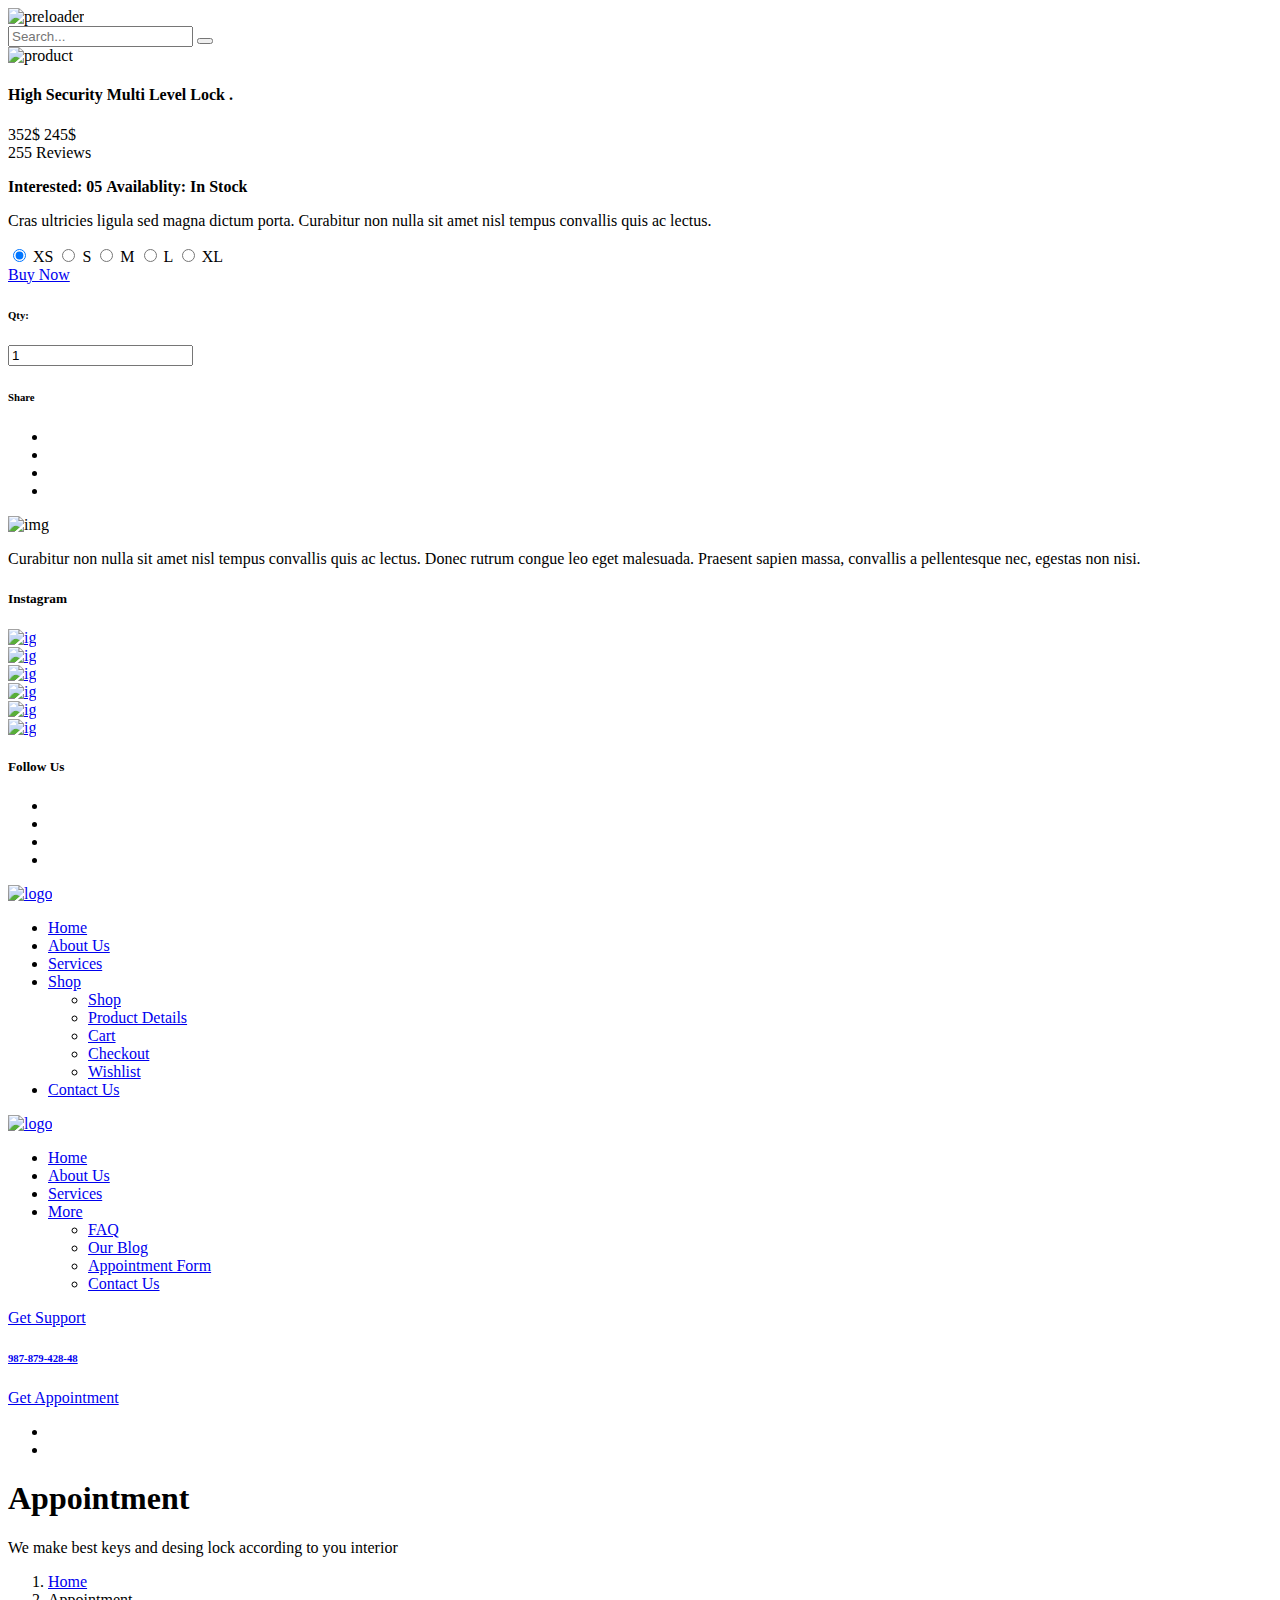
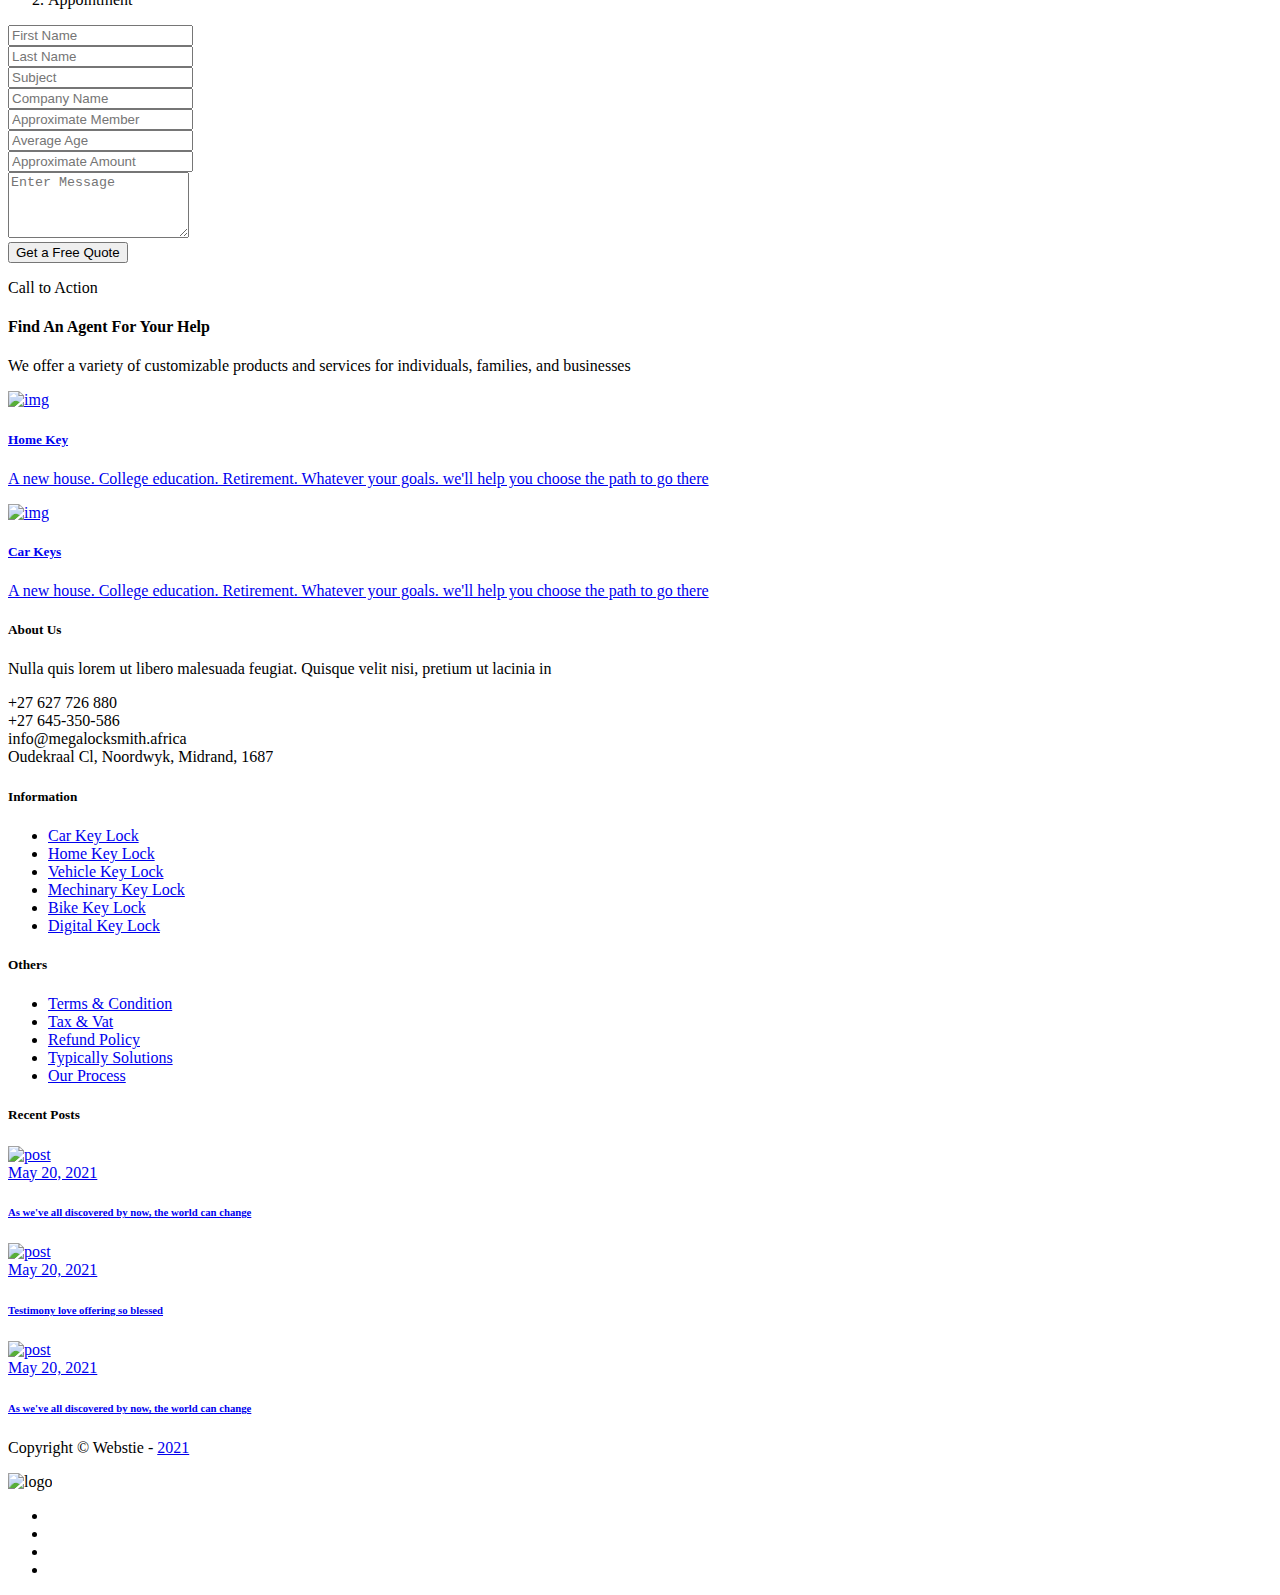
==== appointment-form.html @ fa0a160f "Add files via upload" ====
<!DOCTYPE html>
<html lang="en" dir="ltr">


<!-- Mirrored from primehostingindia.com/templatemonster/html/keywalla/appointment-form.html by HTTrack Website Copier/3.x [XR&CO'2014], Wed, 16 Jun 2021 17:47:38 GMT -->
<head>

  <meta charset="utf-8">
  <meta name="viewport" content="width=device-width, initial-scale=1.0">
  <title>MEGAS -LOCKSMITH AND CAR KEY CODING</title>

  <!-- Favicon -->
  <link rel="icon" type="image/png" sizes="32x32" href="favicon.ico">

  <!-- partial:partial/__stylesheets.html -->
  <link rel="stylesheet" href="assets/css/plugins/bootstrap.min.css">
  <link rel="stylesheet" href="assets/css/plugins/animate.min.css">
  <link rel="stylesheet" href="assets/css/plugins/magnific-popup.css">
  <link rel="stylesheet" href="assets/css/plugins/slick.css">
  <link rel="stylesheet" href="assets/css/plugins/slick-theme.css">
  <link rel="stylesheet" href="assets/css/plugins/ion.rangeSlider.min.css">

  <!-- Icon Fonts -->
  <link rel="stylesheet" href="assets/fonts/flaticon/flaticon.css">
  <link rel="stylesheet" href="assets/css/plugins/font-awesome.min.css">
  <!-- Template Style sheet -->
  <link rel="stylesheet" href="assets/css/style.css">
  <link rel="stylesheet" href="assets/css/responsive.css">
  <!-- partial -->

</head>

<body>

  <!-- Preloader Start -->
 <div class="sigma_preloader">
   <img src="assets/img/preloader.svg" alt="preloader">
  </div>
  <!-- Preloader End -->

  <!-- Search Start -->
  <div class="sigma_search-form-wrapper">
    <div class="sigma_search-trigger close-btn">
      <span></span>
      <span></span>
    </div>
    <form class="sigma_search-form" method="post">
      <input type="text" placeholder="Search..." value="">
      <button type="submit" class="sigma_search-btn">
        <i class="fal fa-search"></i>
      </button>
    </form>
  </div>
  <!-- Search End -->

  <!-- partial:partial/__quickview.html -->
  <div class="modal fade sigma_quick-view-modal" id="quickViewModal" role="dialog" aria-hidden="true">
    <div class="modal-dialog modal-lg modal-dialog-centered" role="document">
      <div class="modal-content">
        <div class="modal-body">

          <div class="close-btn close-dark close" data-dismiss="modal">
            <span></span>
            <span></span>
          </div>

          <div class="row">
            <div class="col-md-6">
              <div class="sigma_product-single-thumb">
                <img src="assets/img/products/new/1.jpg" alt="product">
              </div>
            </div>
            <div class="col-md-6">

              <div class="sigma_product-single-content">

                <h4 class="entry-title"> High Security Multi Level Lock . </h4>

                <div class="sigma_product-price">
                  <span>352$</span>
                  <span>245$</span>
                </div>

                <div class="sigma_rating-wrapper">
                  <div class="sigma_rating">
                    <i class="far fa-star active"></i>
                    <i class="far fa-star active"></i>
                    <i class="far fa-star active"></i>
                    <i class="far fa-star active"></i>
                    <i class="far fa-star"></i>
                  </div>
                  <span>255 Reviews</span>
                </div>

                <p> <strong class="mr-2">Interested: <span>05</span></strong> <strong>Availablity: <span>In Stock</span></strong> </p>

                <p class="sigma_product-excerpt">Cras ultricies ligula sed magna dictum porta. Curabitur non nulla sit amet nisl tempus convallis quis ac lectus.</p>

                <form class="sigma_product-atc-form">

                  <div class="sigma_product-variation-wrapper">
                    <div class="sigma_product-radio form-group">
                      <label>
                        <input type="radio" name="size" value="" checked>
                        <span>XS</span>
                      </label>
                      <label>
                        <input type="radio" name="size" value="">
                        <span>S</span>
                      </label>
                      <label>
                        <input type="radio" name="size" value="">
                        <span>M</span>
                      </label>
                      <label>
                        <input type="radio" name="size" value="">
                        <span>L</span>
                      </label>
                      <label>
                        <input type="radio" name="size" value="">
                        <span>XL</span>
                      </label>
                    </div>
                  </div>

                  <div class="qty-outter">
                    <a href="product-single.html" class="sigma_btn-custom secondary">Buy Now</a>
                    <div class="qty-inner">
                      <h6>Qty:</h6>
                      <div class="qty">
                        <span class="qty-subtract"><i class="fa fa-minus"></i></span>
                        <input type="text" name="qty" value="1">
                        <span class="qty-add"><i class="fa fa-plus"></i></span>
                      </div>
                    </div>
                  </div>

                </form>

                <!-- Post Meta Start -->
                <div class="sigma_post-single-meta">
                  <div class="sigma_post-single-meta-item sigma_post-share">
                    <h6>Share</h6>
                    <ul class="sigma_sm">
                      <li>
                        <a href="#">
                          <i class="fab fa-facebook-f"></i>
                        </a>
                      </li>
                      <li>
                        <a href="#">
                          <i class="fab fa-linkedin-in"></i>
                        </a>
                      </li>
                      <li>
                        <a href="#">
                          <i class="fab fa-twitter"></i>
                        </a>
                      </li>
                      <li>
                        <a href="#">
                          <i class="fab fa-youtube"></i>
                        </a>
                      </li>
                    </ul>
                  </div>
                  <div class="sigma_post-single-meta-item">
                    <div class="sigma_product-controls">
                      <a href="#" data-toggle="tooltip" title="Compare"> <i class="far fa-signal-4"></i> </a>
                      <a href="#" data-toggle="tooltip" title="Wishlist"> <i class="far fa-heart"></i> </a>
                    </div>
                  </div>
                </div>
                <!-- Post Meta End -->

              </div>

            </div>
          </div>

        </div>
      </div>
    </div>
  </div>
  <!-- partial -->

  <!-- partial:partia/__sidenav.html -->
  <aside class="sigma_aside sigma_aside-right sigma_aside-right-panel sigma_aside-bg">
    <div class="sidebar">

      <div class="sidebar-widget widget-logo">
        <img src="assets/img/logo.png" class="mb-30" alt="img">
        <p>Curabitur non nulla sit amet nisl tempus convallis quis ac lectus. Donec rutrum congue leo eget malesuada. Praesent sapien massa, convallis a pellentesque nec, egestas non nisi.</p>
      </div>

      <!-- Instagram Start -->
      <div class="sidebar-widget widget-ig">
        <h5 class="widget-title">Instagram</h5>
        <div class="row">
          <div class="col-lg-4 col-md-4 col-sm-4 col-6">
            <a href="#" class="sigma_ig-item">
              <img src="assets/img/ig/1.jpg" alt="ig">
            </a>
          </div>
          <div class="col-lg-4 col-md-4 col-sm-4 col-6">
            <a href="#" class="sigma_ig-item">
              <img src="assets/img/ig/2.jpg" alt="ig">
            </a>
          </div>
          <div class="col-lg-4 col-md-4 col-sm-4 col-6">
            <a href="#" class="sigma_ig-item">
              <img src="assets/img/ig/3.jpg" alt="ig">
            </a>
          </div>
          <div class="col-lg-4 col-md-4 col-sm-4 col-6">
            <a href="#" class="sigma_ig-item">
              <img src="assets/img/ig/4.jpg" alt="ig">
            </a>
          </div>
          <div class="col-lg-4 col-md-4 col-sm-4 col-6">
            <a href="#" class="sigma_ig-item">
              <img src="assets/img/ig/5.jpg" alt="ig">
            </a>
          </div>
          <div class="col-lg-4 col-md-4 col-sm-4 col-6">
            <a href="#" class="sigma_ig-item">
              <img src="assets/img/ig/6.jpg" alt="ig">
            </a>
          </div>
        </div>
      </div>
      <!-- Instagram End -->

      <!-- Social Media Start -->
      <div class="sidebar-widget">
        <h5 class="widget-title">Follow Us</h5>
        <div class="sigma_post-share">
          <ul class="sigma_sm square light">
            <li>
              <a href="#">
                <i class="fab fa-facebook-f"></i>
              </a>
            </li>
            <li>
              <a href="#">
                <i class="fab fa-linkedin-in"></i>
              </a>
            </li>
            <li>
              <a href="#">
                <i class="fab fa-twitter"></i>
              </a>
            </li>
            <li>
              <a href="#">
                <i class="fab fa-youtube"></i>
              </a>
            </li>
          </ul>
        </div>
      </div>
      <!-- Social Media End -->

    </div>
  </aside>
  <div class="sigma_aside-overlay aside-trigger-right"></div>
  <!-- partial -->

  <!-- partial:partia/__mobile-nav.html -->
  <aside class="sigma_aside sigma_aside-left">

    <a class="navbar-brand" href="index-2.html"> <img src="assets/img/logo.png" alt="logo"> </a>

    <!-- Menu -->
    <ul>
<li class="menu-item menu-item-has-children">
        <a href="#">Home</a>
      </li>

<li class="menu-item"> <a href="about-us.html">About Us</a> </li>
<li class="menu-item"> <a href="services.html">Services</a> </li>
      <li class="menu-item menu-item-has-children">
        <a href="#">Shop</a>
        <ul class="sub-menu">
          <li class="menu-item"> <a href="shop.html">Shop</a> </li>
          <li class="menu-item"> <a href="product-single.html">Product Details</a> </li>
          <li class="menu-item"> <a href="cart.html">Cart</a> </li>
          <li class="menu-item"> <a href="checkout.html">Checkout</a> </li>
          <li class="menu-item"> <a href="wishlist.html">Wishlist</a> </li>
        </ul>
      </li>
      <li class="menu-item">
        <a href="contact-us.html">Contact Us</a>
      </li>
    </ul>

  </aside>
  <div class="sigma_aside-overlay aside-trigger-left"></div>
  <!-- partial -->

  <!-- partial:partia/__header.html -->
  <header class="sigma_header header-2 can-sticky">

    <!-- Middle Header Start -->
    <div class="sigma_header-middle">
      <nav class="navbar">

        <!-- Logo Start -->
        <div class="sigma_logo-wrapper">
          <a class="navbar-brand" href="index-2.html">
            <img src="assets/img/logo.png" alt="logo">
          </a>
        </div>
        <!-- Logo End -->

        <!-- Menu -->
                <ul class="navbar-nav">
          <li class="menu-item"> <a href="index.html">Home</a> </li>
          <li class="menu-item"> <a href="about-us.html">About Us</a> </li>
          <li class="menu-item"> <a href="services.html">Services</a> </li>
          <li class="menu-item menu-item-has-children">
            <a href="#">More</a>
            <ul class="sub-menu">            
              
              <li class="menu-item"> <a href="faq.html">FAQ</a> </li>
              <li class="menu-item"> <a href="blog-list.html">Our Blog</a> </li>
              <li class="menu-item"> <a href="appointment-form.html">Appointment Form</a> </li>
              <li class="menu-item"> <a href="contact-us.html">Contact Us</a> </li>
            </ul>
          </li>
        </ul>


        <!-- Button & Phone -->
        <div class="sigma_header-controls sigma_header-button">
          <a href="tel:+123456789" class="sigma_header-contact">
            <i class="flaticon-telephone"></i>
            <div class="sigma_header-contact-inner">
              <span>Get Support</span>
              <h6>987-879-428-48</h6>
            </div>
          </a>
          <a class="sigma_btn-custom" href="appointment-form.html"> Get Appointment </a>
        </div>

        <!-- Controls -->
        <div class="sigma_header-controls style-1">

          <a href="#" class="sigma_search-trigger"> <i class="flaticon-magnifying-glass"></i> </a>

        </div>

         <!-- Controls -->
        <div class="sigma_header-controls style-2">

          <ul class="sigma_header-controls-inner">
            <!-- Desktop Toggler -->
            <li class="aside-toggler style-2 aside-trigger-right desktop-toggler">
              <span></span>
              <span></span>
              <span></span>
              <span></span>
              <span></span>
              <span></span>
              <span></span>
              <span></span>
              <span></span>
            </li>

            <!-- Mobile Toggler -->
            <li class="aside-toggler style-2 aside-trigger-left">
              <span></span>
              <span></span>
              <span></span>
              <span></span>
              <span></span>
              <span></span>
              <span></span>
              <span></span>
              <span></span>
            </li>
          </ul>

        </div>

      </nav>
    </div>
    <!-- Middle Header End -->

  </header>
  <!-- partial -->


  <!-- partial:partia/__subheader.html -->
  <div class="sigma_subheader dark-overlay dark-overlay-2" style="background-image: url(assets/img/subheader.jpg)">

    <div class="container">
      <div class="sigma_subheader-inner">
        <div class="sigma_subheader-text">
          <h1>Appointment</h1>
          <p class="blockquote light"> We make best keys and desing lock according to you interior    </p>
        </div>
        <nav aria-label="breadcrumb">
          <ol class="breadcrumb">
            <li class="breadcrumb-item"><a class="btn-link" href="#">Home</a></li>
            <li class="breadcrumb-item active" aria-current="page">Appointment</li>
          </ol>
        </nav>
      </div>
    </div>

  </div>
  <!-- partial -->

  <!-- Form Start -->
  <div class="section">
    <div class="container">
      <form method="post">
        <div class="form-row">
          <div class="col-lg-4">
            <div class="form-group">
              <i class="far fa-user"></i>
              <input type="text" class="form-control dark" placeholder="First Name" name="fname" value="">
            </div>
          </div>
          <div class="col-lg-4">
            <div class="form-group">
              <i class="far fa-user"></i>
              <input type="text" class="form-control dark" placeholder="Last Name" name="lname" value="">
            </div>
          </div>
          <div class="col-lg-4">
            <div class="form-group">
              <i class="far fa-pencil"></i>
              <input type="text" class="form-control dark" placeholder="Subject" name="subject" value="">
            </div>
          </div>
          <div class="col-lg-3">
            <div class="form-group">
              <i class="far fa-home"></i>
              <input type="text" class="form-control dark" placeholder="Company Name" name="compnany" value="">
            </div>
          </div>
          <div class="col-lg-3">
            <div class="form-group">
              <i class="far fa-users"></i>
              <input type="text" class="form-control dark" placeholder="Approximate Member" name="member" value="">
            </div>
          </div>
          <div class="col-lg-3">
            <div class="form-group">
              <i class="far fa-heart"></i>
              <input type="text" class="form-control dark" placeholder="Average Age" name="age" value="">
            </div>
          </div>
          <div class="col-lg-3">
            <div class="form-group">
              <i class="far fa-dollar-sign"></i>
              <input type="text" class="form-control dark" placeholder="Approximate Amount" name="amount" value="">
            </div>
          </div>
          <div class="col-lg-12">
            <div class="form-group">
              <textarea name="message" class="form-control dark" placeholder="Enter Message" rows="4"></textarea>
            </div>
          </div>
          <div class="col-lg-12 text-center">
            <button type="submit" class="sigma_btn-custom" name="button"> Get a Free Quote </button>
          </div>
        </div>
      </form>
    </div>
  </div>
  <!-- Form End -->

  <!-- Services Start -->
  <div class="section section-padding light-bg">
    <div class="container">

      <div class="row align-items-center">
        <div class="col-md-5">
          <div class="section-title text-right">
            <p class="subtitle">Call to Action</p>
            <h4 class="title">Find An Agent For Your Help</h4>
          </div>
        </div>
        <div class="col-md-2 d-none d-md-block"> <span class="vertical-seperator"></span> </div>
        <div class="col-md-5 d-none d-md-block">
          <p class="fw-600 mb-0 custom-secondary">We offer a variety of customizable products and services for individuals, families, and businesses</p>
        </div>
      </div>

      <div class="row">

        <div class="col-lg-6 col-md-6">
          <a href="service-details.html" class="sigma_service style-3">
            <div class="sigma_service-thumb">
              <img src="assets/img/service/1.jpg" alt="img">
              <i class="flaticon-key"></i>
            </div>
            <div class="sigma_service-body">
              <h5>Home Key</h5>
              <p>A new house. College education. Retirement. Whatever your goals. we'll help you choose the path to go there </p>
            </div>
          </a>
        </div>

        <div class="col-lg-6 col-md-6">
          <a href="service-details.html" class="sigma_service style-3">
            <div class="sigma_service-thumb">
              <img src="assets/img/service/2.jpg" alt="img">
              <i class="flaticon-technical-support-1"></i>
            </div>
            <div class="sigma_service-body">
              <h5>Car Keys </h5>
              <p>A new house. College education. Retirement. Whatever your goals. we'll help you choose the path to go there </p>
            </div>
          </a>
        </div>

      </div>
    </div>
  </div>
  <!-- Services End -->

  <!-- partial:partia/__footer.html -->
  <footer class="sigma_footer footer-2 sigma_footer-dark">

    <!-- Middle Footer -->
    <div class="sigma_footer-middle">
      <div class="container">
        <div class="row">
          <div class="col-xl-4 col-lg-4 col-md-4 col-sm-12 footer-widget">
            <h5 class="widget-title">About Us</h5>
            <p class="mb-4">Nulla quis lorem ut libero malesuada feugiat. Quisque velit nisi, pretium ut lacinia in</p>
            <div class="d-flex align-items-center justify-content-md-start justify-content-center">
              <i class="far fa-phone custom-primary mr-3"></i>
              <span>+27 627 726 880<br> +27 645-350-586</span>
            </div>
            <div class="d-flex align-items-center justify-content-md-start justify-content-center mt-2">
              <i class="far fa-envelope custom-primary mr-3"></i>
              <span>info@megalocksmith.africa</span>
            </div>
            <div class="d-flex align-items-center justify-content-md-start justify-content-center mt-2">
              <i class="far fa-map-marker custom-primary mr-3"></i>
              <span> Oudekraal Cl, Noordwyk, Midrand, 1687</span>
            </div>
          </div>
          <div class="col-xl-2 col-lg-2 col-md-4 col-sm-12 footer-widget">
            <h5 class="widget-title">Information</h5>
            <ul>
              <li> <a href="#">Car Key Lock</a> </li>
              <li> <a href="#">Home Key Lock</a> </li>
              <li> <a href="#">Vehicle Key Lock</a> </li>
              <li> <a href="#">Mechinary  Key Lock</a> </li>
              <li> <a href="#">Bike Key Lock</a> </li>
              <li> <a href="#">Digital Key Lock</a> </li>
            </ul>
          </div>
          <div class="col-xl-2 col-lg-2 col-md-4 col-sm-12 footer-widget">
            <h5 class="widget-title">Others</h5>
            <ul>
              <li> <a href="#">Terms & Condition</a> </li>
              <li> <a href="#">Tax & Vat</a> </li>
              <li> <a href="#">Refund Policy</a> </li>
              <li> <a href="#">Typically Solutions</a> </li>
              <li> <a href="#">Our Process</a> </li>
            </ul>
          </div>
          <div class="col-xl-4 col-lg-4 col-md-3 col-sm-12 d-none d-lg-block footer-widget widget-recent-posts">
            <h5 class="widget-title">Recent Posts</h5>
            <article class="sigma_recent-post">
              <a href="blog-details.html"><img src="assets/img/blog/sm/1.jpg" alt="post"></a>
              <div class="sigma_recent-post-body">
                <a href="blog-details.html"> <i class="far fa-calendar"></i> May 20, 2021</a>
                <h6> <a href="blog-details.html">As we've all discovered by now, the world can change</a> </h6>
              </div>
            </article>
            <article class="sigma_recent-post">
              <a href="blog-details.html"><img src="assets/img/blog/sm/2.jpg" alt="post"></a>
              <div class="sigma_recent-post-body">
                <a href="blog-details.html"> <i class="far fa-calendar"></i> May 20, 2021</a>
                <h6> <a href="blog-details.html">Testimony love offering so blessed</a> </h6>
              </div>
            </article>
            <article class="sigma_recent-post">
              <a href="blog-details.html"><img src="assets/img/blog/sm/3.jpg" alt="post"></a>
              <div class="sigma_recent-post-body">
                <a href="blog-details.html"> <i class="far fa-calendar"></i> May 20, 2021</a>
                <h6> <a href="blog-details.html">As we've all discovered by now, the world can change</a> </h6>
              </div>
            </article>
          </div>
        </div>
      </div>
    </div>

    <!-- Footer Bottom -->
    <div class="sigma_footer-bottom">
      <div class="container-fluid">
        <div class="sigma_footer-copyright">
          <p> Copyright © Webstie - <a href="#" class="text-white">2021</a> </p>
        </div>
        <div class="sigma_footer-logo">
          <img src="assets/img/logo.png" alt="logo">
        </div>
        <ul class="sigma_sm square">
          <li>
            <a href="#">
              <i class="fab fa-facebook-f"></i>
            </a>
          </li>
          <li>
            <a href="#">
              <i class="fab fa-linkedin-in"></i>
            </a>
          </li>
          <li>
            <a href="#">
              <i class="fab fa-twitter"></i>
            </a>
          </li>
          <li>
            <a href="#">
              <i class="fab fa-youtube"></i>
            </a>
          </li>
        </ul>
      </div>
    </div>

  </footer>
  <!-- partial -->

  <!-- partial:partia/__scripts.html -->
  <script src="assets/js/plugins/jquery-3.5.1.min.js"></script>
  <script src="assets/js/plugins/popper.min.js"></script>
  <script src="assets/js/plugins/bootstrap.min.js"></script>
  <script src="assets/js/plugins/imagesloaded.min.js"></script>
  <script src="assets/js/plugins/jquery.magnific-popup.min.js"></script>
  <script src="assets/js/plugins/jquery.countdown.min.js"></script>
  <script src="assets/js/plugins/jquery.waypoints.min.js"></script>
  <script src="assets/js/plugins/jquery.counterup.min.js"></script>
  <script src="assets/js/plugins/jquery.zoom.min.js"></script>
  <script src="assets/js/plugins/jquery.inview.min.js"></script>
  <script src="assets/js/plugins/jquery.event.move.js"></script>
  <script src="assets/js/plugins/wow.min.js"></script>
  <script src="assets/js/plugins/isotope.pkgd.min.js"></script>
  <script src="assets/js/plugins/slick.min.js"></script>
  <script src="assets/js/plugins/ion.rangeSlider.min.js"></script>

  <script src="assets/js/main.js"></script>
  <!-- partial -->

</body>


<!-- Mirrored from primehostingindia.com/templatemonster/html/keywalla/appointment-form.html by HTTrack Website Copier/3.x [XR&CO'2014], Wed, 16 Jun 2021 17:47:40 GMT -->
</html>
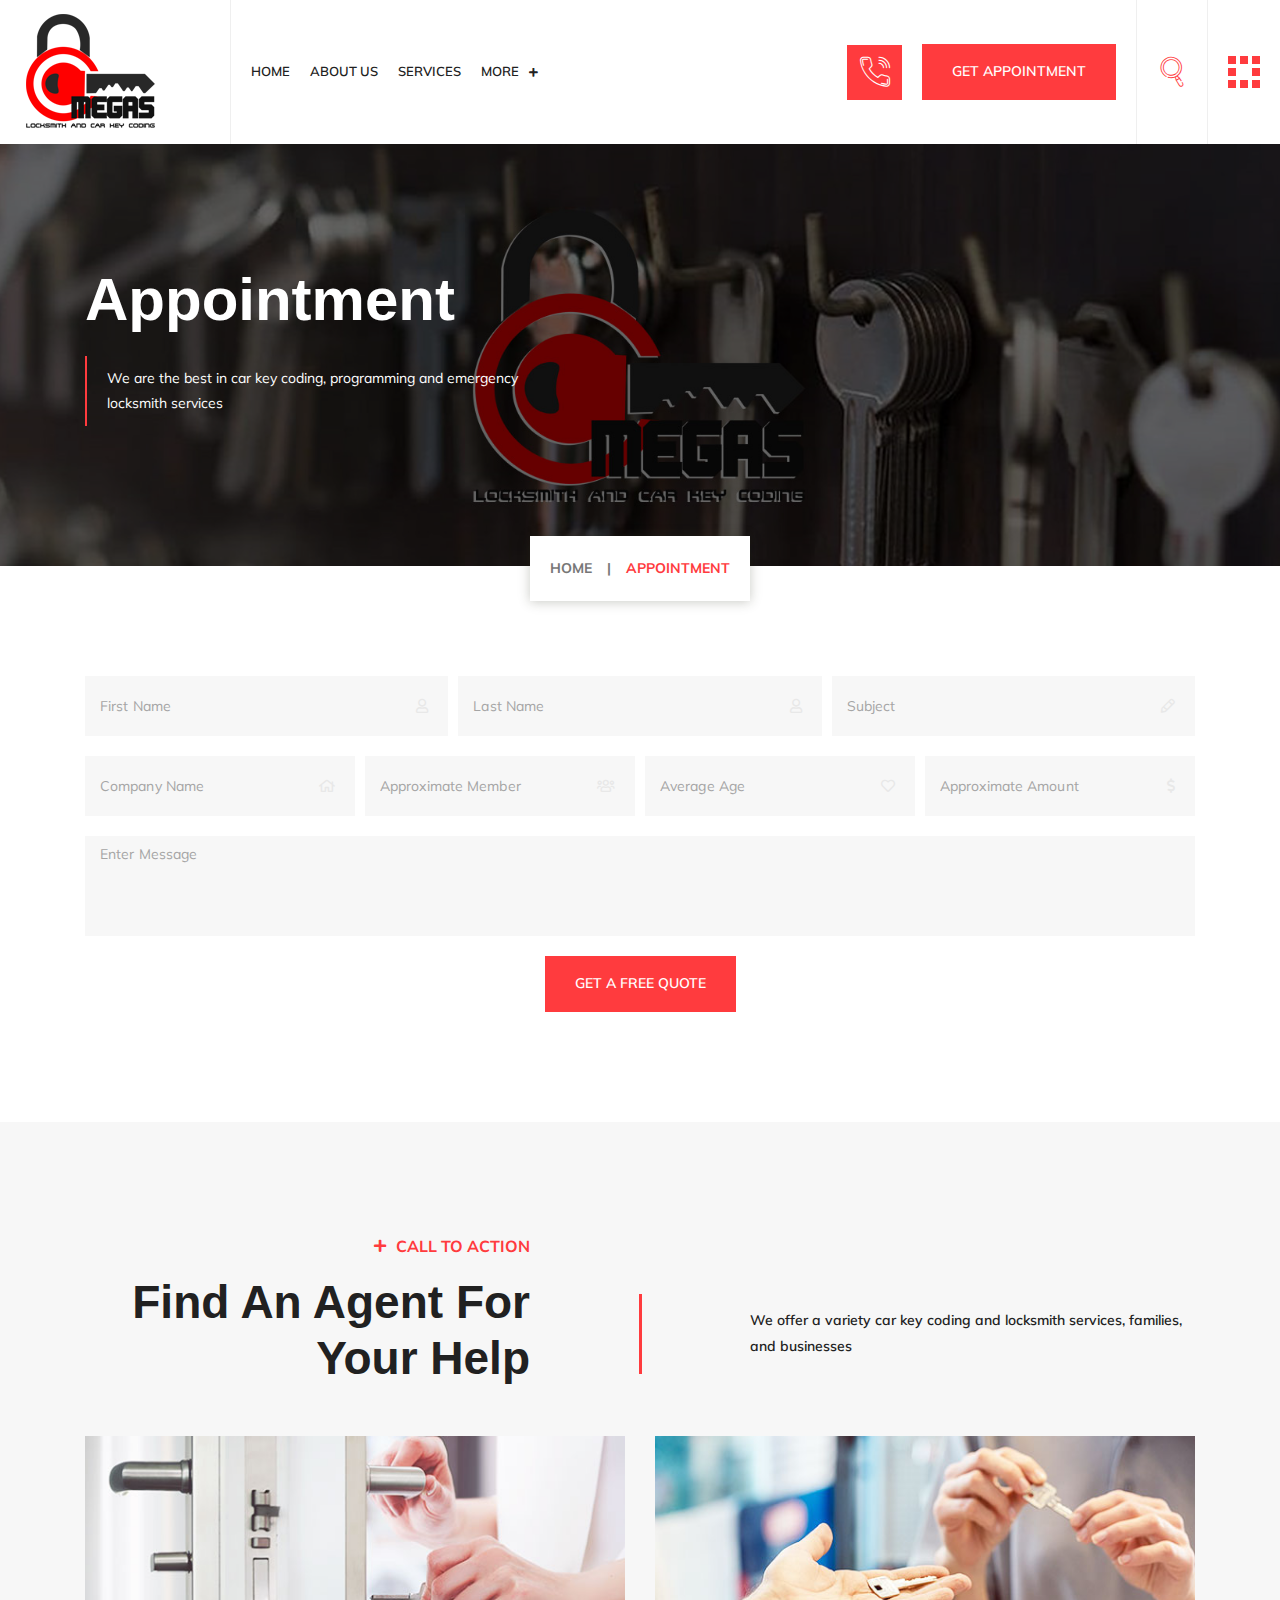
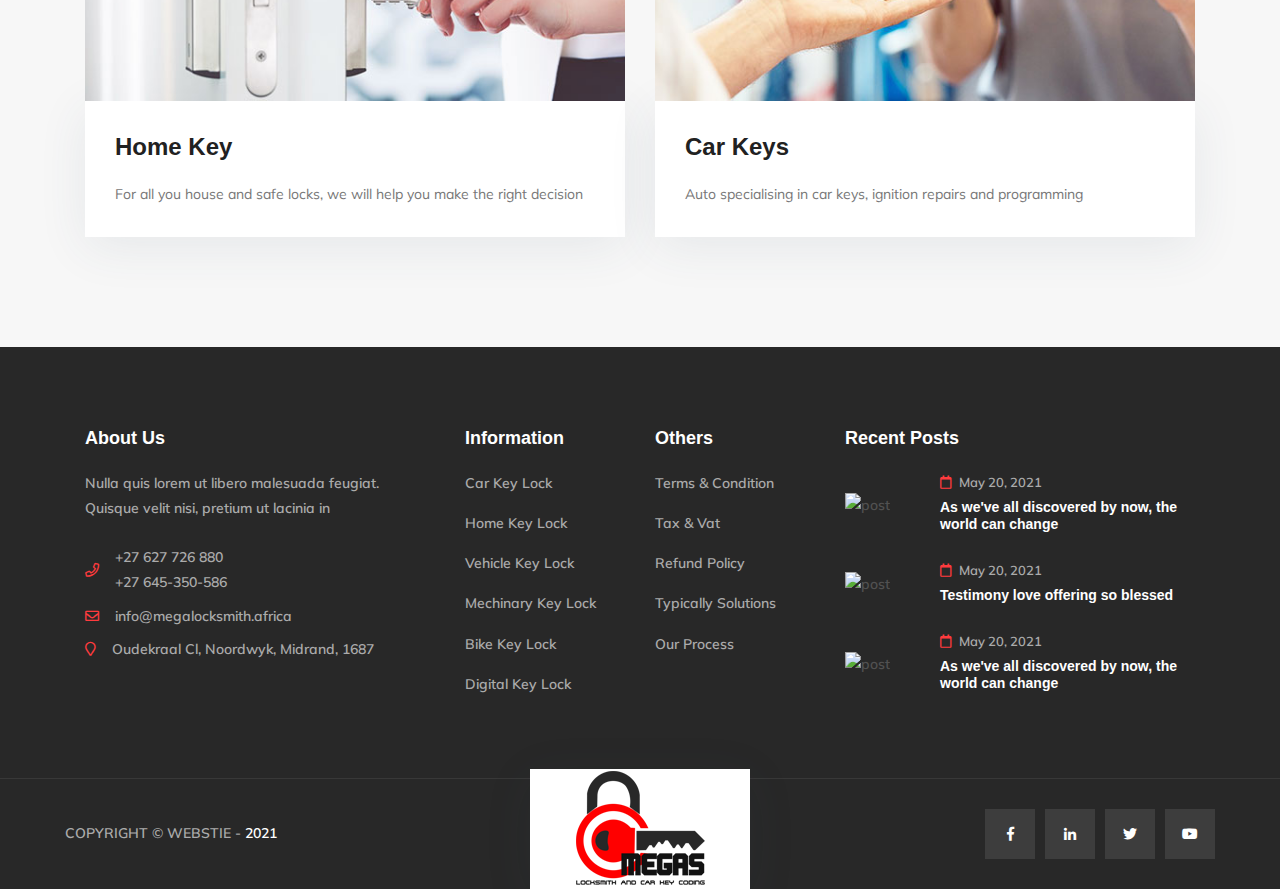
==== commit f40f079f: "Update appointment-form.html" ====
--- a/appointment-form.html
+++ b/appointment-form.html
@@ -74,7 +74,7 @@
 
               <div class="sigma_product-single-content">
 
-                <h4 class="entry-title"> High Security Multi Level Lock . </h4>
+                <h4 class="entry-title"> Security Locks . </h4>
 
                 <div class="sigma_product-price">
                   <span>352$</span>
@@ -398,7 +398,7 @@
       <div class="sigma_subheader-inner">
         <div class="sigma_subheader-text">
           <h1>Appointment</h1>
-          <p class="blockquote light"> We make best keys and desing lock according to you interior    </p>
+          <p class="blockquote light"> We are the best in car key coding,  programming and emergency locksmith services   </p>
         </div>
         <nav aria-label="breadcrumb">
           <ol class="breadcrumb">
@@ -486,7 +486,7 @@
         </div>
         <div class="col-md-2 d-none d-md-block"> <span class="vertical-seperator"></span> </div>
         <div class="col-md-5 d-none d-md-block">
-          <p class="fw-600 mb-0 custom-secondary">We offer a variety of customizable products and services for individuals, families, and businesses</p>
+          <p class="fw-600 mb-0 custom-secondary">We offer a variety car key coding and locksmith services, families, and businesses</p>
         </div>
       </div>
 
@@ -500,7 +500,7 @@
             </div>
             <div class="sigma_service-body">
               <h5>Home Key</h5>
-              <p>A new house. College education. Retirement. Whatever your goals. we'll help you choose the path to go there </p>
+              <p>For all you house and safe locks, we will help you make the right decision </p>
             </div>
           </a>
         </div>
@@ -513,7 +513,7 @@
             </div>
             <div class="sigma_service-body">
               <h5>Car Keys </h5>
-              <p>A new house. College education. Retirement. Whatever your goals. we'll help you choose the path to go there </p>
+              <p>Auto specialising in car keys, ignition repairs and programming </p>
             </div>
           </a>
         </div>
--- a/assets/css/plugins/ion.rangeSlider.min.css
+++ b/assets/css/plugins/ion.rangeSlider.min.css
@@ -0,0 +1 @@
+/*!Ion.RangeSlider, 2.3.1, © Denis Ineshin, 2010 - 2019, IonDen.com, Build date: 2019-12-19 16:51:02*/.irs{position:relative;display:block;-webkit-touch-callout:none;-webkit-user-select:none;-khtml-user-select:none;-moz-user-select:none;-ms-user-select:none;user-select:none;font-size:12px;font-family:Arial,sans-serif}.irs-line{position:relative;display:block;overflow:hidden;outline:none !important}.irs-bar{position:absolute;display:block;left:0;width:0}.irs-shadow{position:absolute;display:none;left:0;width:0}.irs-handle{position:absolute;display:block;box-sizing:border-box;cursor:default;z-index:1}.irs-handle.type_last{z-index:2}.irs-min,.irs-max{position:absolute;display:block;cursor:default}.irs-min{left:0}.irs-max{right:0}.irs-from,.irs-to,.irs-single{position:absolute;display:block;top:0;left:0;cursor:default;white-space:nowrap}.irs-grid{position:absolute;display:none;bottom:0;left:0;width:100%;height:20px}.irs-with-grid .irs-grid{display:block}.irs-grid-pol{position:absolute;top:0;left:0;width:1px;height:8px;background:#000}.irs-grid-pol.small{height:4px}.irs-grid-text{position:absolute;bottom:0;left:0;white-space:nowrap;text-align:center;font-size:9px;line-height:9px;padding:0 3px;color:#000}.irs-disable-mask{position:absolute;display:block;top:0;left:-1%;width:102%;height:100%;cursor:default;background:rgba(0,0,0,0);z-index:2}.lt-ie9 .irs-disable-mask{background:#000;filter:alpha(opacity=0);cursor:not-allowed}.irs-disabled{opacity:.4}.irs-hidden-input{position:absolute !important;display:block !important;top:0 !important;left:0 !important;width:0 !important;height:0 !important;font-size:0 !important;line-height:0 !important;padding:0 !important;margin:0 !important;overflow:hidden;outline:none !important;z-index:-9999 !important;background:none !important;border-style:solid !important;border-color:transparent !important}.irs--flat{height:40px}.irs--flat.irs-with-grid{height:60px}.irs--flat .irs-line{top:25px;height:12px;background-color:#e1e4e9;border-radius:4px}.irs--flat .irs-bar{top:25px;height:12px;background-color:#ed5565}.irs--flat .irs-bar--single{border-radius:4px 0 0 4px}.irs--flat .irs-shadow{height:1px;bottom:16px;background-color:#e1e4e9}.irs--flat .irs-handle{top:22px;width:16px;height:18px;background-color:transparent}.irs--flat .irs-handle>i:first-child{position:absolute;display:block;top:0;left:50%;width:2px;height:100%;margin-left:-1px;background-color:#da4453}.irs--flat .irs-handle.state_hover>i:first-child,.irs--flat .irs-handle:hover>i:first-child{background-color:#a43540}.irs--flat .irs-min,.irs--flat .irs-max{top:0;padding:1px 3px;color:#999;font-size:10px;line-height:1.333;text-shadow:none;background-color:#e1e4e9;border-radius:4px}.irs--flat .irs-from,.irs--flat .irs-to,.irs--flat .irs-single{color:white;font-size:10px;line-height:1.333;text-shadow:none;padding:1px 5px;background-color:#ed5565;border-radius:4px}.irs--flat .irs-from:before,.irs--flat .irs-to:before,.irs--flat .irs-single:before{position:absolute;display:block;content:"";bottom:-6px;left:50%;width:0;height:0;margin-left:-3px;overflow:hidden;border:3px solid transparent;border-top-color:#ed5565}.irs--flat .irs-grid-pol{background-color:#e1e4e9}.irs--flat .irs-grid-text{color:#999}.irs--big{height:55px}.irs--big.irs-with-grid{height:70px}.irs--big .irs-line{top:33px;height:12px;background-color:white;background:linear-gradient(to bottom, #ddd -50%, white 150%);border:1px solid #ccc;border-radius:12px}.irs--big .irs-bar{top:33px;height:12px;background-color:#92bce0;border:1px solid #428bca;background:linear-gradient(to bottom, #ffffff 0%, #428bca 30%, #b9d4ec 100%);box-shadow:inset 0 0 1px 1px rgba(255,255,255,0.5)}.irs--big .irs-bar--single{border-radius:12px 0 0 12px}.irs--big .irs-shadow{height:1px;bottom:16px;background-color:rgba(66,139,202,0.5)}.irs--big .irs-handle{top:25px;width:30px;height:30px;border:1px solid rgba(0,0,0,0.3);background-color:#cbcfd5;background:linear-gradient(to bottom, white 0%, #B4B9BE 30%, white 100%);box-shadow:1px 1px 2px rgba(0,0,0,0.2),inset 0 0 3px 1px white;border-radius:30px}.irs--big .irs-handle.state_hover,.irs--big .irs-handle:hover{border-color:rgba(0,0,0,0.45);background-color:#939ba7;background:linear-gradient(to bottom, white 0%, #919BA5 30%, white 100%)}.irs--big .irs-min,.irs--big .irs-max{top:0;padding:1px 5px;color:white;text-shadow:none;background-color:#9f9f9f;border-radius:3px}.irs--big .irs-from,.irs--big .irs-to,.irs--big .irs-single{color:white;text-shadow:none;padding:1px 5px;background-color:#428bca;background:linear-gradient(to bottom, #428bca 0%, #3071a9 100%);border-radius:3px}.irs--big .irs-grid-pol{background-color:#428bca}.irs--big .irs-grid-text{color:#428bca}.irs--modern{height:55px}.irs--modern.irs-with-grid{height:55px}.irs--modern .irs-line{top:25px;height:5px;background-color:#d1d6e0;background:linear-gradient(to bottom, #e0e4ea 0%, #d1d6e0 100%);border:1px solid #a3adc1;border-bottom-width:0;border-radius:5px}.irs--modern .irs-bar{top:25px;height:5px;background:#20b426;background:linear-gradient(to bottom, #20b426 0%, #18891d 100%)}.irs--modern .irs-bar--single{border-radius:5px 0 0 5px}.irs--modern .irs-shadow{height:1px;bottom:21px;background-color:rgba(209,214,224,0.5)}.irs--modern .irs-handle{top:37px;width:12px;height:13px;border:1px solid #a3adc1;border-top-width:0;box-shadow:1px 1px 1px rgba(0,0,0,0.1);border-radius:0 0 3px 3px}.irs--modern .irs-handle>i:nth-child(1){position:absolute;display:block;top:-4px;left:1px;width:6px;height:6px;border:1px solid #a3adc1;background:white;transform:rotate(45deg)}.irs--modern .irs-handle>i:nth-child(2){position:absolute;display:block;box-sizing:border-box;top:0;left:0;width:10px;height:12px;background:#e9e6e6;background:linear-gradient(to bottom, white 0%, #e9e6e6 100%);border-radius:0 0 3px 3px}.irs--modern .irs-handle>i:nth-child(3){position:absolute;display:block;box-sizing:border-box;top:3px;left:3px;width:4px;height:5px;border-left:1px solid #a3adc1;border-right:1px solid #a3adc1}.irs--modern .irs-handle.state_hover,.irs--modern .irs-handle:hover{border-color:#7685a2;background:#c3c7cd;background:linear-gradient(to bottom, #ffffff 0%, #919ba5 30%, #ffffff 100%)}.irs--modern .irs-handle.state_hover>i:nth-child(1),.irs--modern .irs-handle:hover>i:nth-child(1){border-color:#7685a2}.irs--modern .irs-handle.state_hover>i:nth-child(3),.irs--modern .irs-handle:hover>i:nth-child(3){border-color:#48536a}.irs--modern .irs-min,.irs--modern .irs-max{top:0;font-size:10px;line-height:1.333;text-shadow:none;padding:1px 5px;color:white;background-color:#d1d6e0;border-radius:5px}.irs--modern .irs-from,.irs--modern .irs-to,.irs--modern .irs-single{font-size:10px;line-height:1.333;text-shadow:none;padding:1px 5px;background-color:#20b426;color:white;border-radius:5px}.irs--modern .irs-from:before,.irs--modern .irs-to:before,.irs--modern .irs-single:before{position:absolute;display:block;content:"";bottom:-6px;left:50%;width:0;height:0;margin-left:-3px;overflow:hidden;border:3px solid transparent;border-top-color:#20b426}.irs--modern .irs-grid{height:25px}.irs--modern .irs-grid-pol{background-color:#dedede}.irs--modern .irs-grid-text{color:silver;font-size:13px}.irs--sharp{height:50px;font-size:12px;line-height:1}.irs--sharp.irs-with-grid{height:57px}.irs--sharp .irs-line{top:30px;height:2px;background-color:black;border-radius:2px}.irs--sharp .irs-bar{top:30px;height:2px;background-color:#ee22fa}.irs--sharp .irs-bar--single{border-radius:2px 0 0 2px}.irs--sharp .irs-shadow{height:1px;bottom:21px;background-color:rgba(0,0,0,0.5)}.irs--sharp .irs-handle{top:25px;width:10px;height:10px;background-color:#a804b2}.irs--sharp .irs-handle>i:first-child{position:absolute;display:block;top:100%;left:0;width:0;height:0;border:5px solid transparent;border-top-color:#a804b2}.irs--sharp .irs-handle.state_hover,.irs--sharp .irs-handle:hover{background-color:black}.irs--sharp .irs-handle.state_hover>i:first-child,.irs--sharp .irs-handle:hover>i:first-child{border-top-color:black}.irs--sharp .irs-min,.irs--sharp .irs-max{color:white;font-size:14px;line-height:1;top:0;padding:3px 4px;opacity:.4;background-color:#a804b2;border-radius:2px}.irs--sharp .irs-from,.irs--sharp .irs-to,.irs--sharp .irs-single{font-size:14px;line-height:1;text-shadow:none;padding:3px 4px;background-color:#a804b2;color:white;border-radius:2px}.irs--sharp .irs-from:before,.irs--sharp .irs-to:before,.irs--sharp .irs-single:before{position:absolute;display:block;content:"";bottom:-6px;left:50%;width:0;height:0;margin-left:-3px;overflow:hidden;border:3px solid transparent;border-top-color:#a804b2}.irs--sharp .irs-grid{height:25px}.irs--sharp .irs-grid-pol{background-color:#dedede}.irs--sharp .irs-grid-text{color:silver;font-size:13px}.irs--round{height:50px}.irs--round.irs-with-grid{height:65px}.irs--round .irs-line{top:36px;height:4px;background-color:#dee4ec;border-radius:4px}.irs--round .irs-bar{top:36px;height:4px;background-color:#006cfa}.irs--round .irs-bar--single{border-radius:4px 0 0 4px}.irs--round .irs-shadow{height:4px;bottom:21px;background-color:rgba(222,228,236,0.5)}.irs--round .irs-handle{top:26px;width:24px;height:24px;border:4px solid #006cfa;background-color:white;border-radius:24px;box-shadow:0 1px 3px rgba(0,0,255,0.3)}.irs--round .irs-handle.state_hover,.irs--round .irs-handle:hover{background-color:#f0f6ff}.irs--round .irs-min,.irs--round .irs-max{color:#333;font-size:14px;line-height:1;top:0;padding:3px 5px;background-color:rgba(0,0,0,0.1);border-radius:4px}.irs--round .irs-from,.irs--round .irs-to,.irs--round .irs-single{font-size:14px;line-height:1;text-shadow:none;padding:3px 5px;background-color:#006cfa;color:white;border-radius:4px}.irs--round .irs-from:before,.irs--round .irs-to:before,.irs--round .irs-single:before{position:absolute;display:block;content:"";bottom:-6px;left:50%;width:0;height:0;margin-left:-3px;overflow:hidden;border:3px solid transparent;border-top-color:#006cfa}.irs--round .irs-grid{height:25px}.irs--round .irs-grid-pol{background-color:#dedede}.irs--round .irs-grid-text{color:silver;font-size:13px}.irs--square{height:50px}.irs--square.irs-with-grid{height:60px}.irs--square .irs-line{top:31px;height:4px;background-color:#dedede}.irs--square .irs-bar{top:31px;height:4px;background-color:black}.irs--square .irs-shadow{height:2px;bottom:21px;background-color:#dedede}.irs--square .irs-handle{top:25px;width:16px;height:16px;border:3px solid black;background-color:white;-webkit-transform:rotate(45deg);-ms-transform:rotate(45deg);transform:rotate(45deg)}.irs--square .irs-handle.state_hover,.irs--square .irs-handle:hover{background-color:#f0f6ff}.irs--square .irs-min,.irs--square .irs-max{color:#333;font-size:14px;line-height:1;top:0;padding:3px 5px;background-color:rgba(0,0,0,0.1)}.irs--square .irs-from,.irs--square .irs-to,.irs--square .irs-single{font-size:14px;line-height:1;text-shadow:none;padding:3px 5px;background-color:black;color:white}.irs--square .irs-grid{height:25px}.irs--square .irs-grid-pol{background-color:#dedede}.irs--square .irs-grid-text{color:silver;font-size:11px}--- a/assets/fonts/flaticon/flaticon.css
+++ b/assets/fonts/flaticon/flaticon.css
@@ -0,0 +1,75 @@
+	/*
+  	Flaticon icon font: Flaticon
+  	Creation date: 06/11/2021 14:10
+  	*/
+
+@font-face {
+  font-family: "Flaticon";
+  src: url("Flaticon.eot");
+  src: url("Flaticond41d.eot?#iefix") format("embedded-opentype"),
+       url("Flaticon.woff2") format("woff2"),
+       url("Flaticon.woff") format("woff"),
+       url("Flaticon.ttf") format("truetype"),
+       url("Flaticon.svg#Flaticon") format("svg");
+  font-weight: normal;
+  font-style: normal;
+}
+
+@media screen and (-webkit-min-device-pixel-ratio:0) {
+  @font-face {
+    font-family: "Flaticon";
+    src: url("Flaticon.svg#Flaticon") format("svg");
+  }
+}
+
+[class^="flaticon-"]:before, [class*=" flaticon-"]:before,
+[class^="flaticon-"]:after, [class*=" flaticon-"]:after {   
+  font-family: Flaticon;
+font-style: normal;
+}
+
+.flaticon-heart:before { content: "\f100"; }
+.flaticon-like:before { content: "\f101"; }
+.flaticon-heart-1:before { content: "\f102"; }
+.flaticon-shopping-cart:before { content: "\f103"; }
+.flaticon-right-quote:before { content: "\f104"; }
+.flaticon-call:before { content: "\f105"; }
+.flaticon-telephone:before { content: "\f106"; }
+.flaticon-email:before { content: "\f107"; }
+.flaticon-message:before { content: "\f108"; }
+.flaticon-paper-plane:before { content: "\f109"; }
+.flaticon-security:before { content: "\f10a"; }
+.flaticon-box:before { content: "\f10b"; }
+.flaticon-package:before { content: "\f10c"; }
+.flaticon-facebook:before { content: "\f10d"; }
+.flaticon-twitter:before { content: "\f10e"; }
+.flaticon-instagram:before { content: "\f10f"; }
+.flaticon-headphones:before { content: "\f110"; }
+.flaticon-car-insurance:before { content: "\f111"; }
+.flaticon-medical-insurance:before { content: "\f112"; }
+.flaticon-life-insurance:before { content: "\f113"; }
+.flaticon-health-insurance:before { content: "\f114"; }
+.flaticon-medical-insurance-1:before { content: "\f115"; }
+.flaticon-home-insurance:before { content: "\f116"; }
+.flaticon-briefcase:before { content: "\f117"; }
+.flaticon-briefcase-1:before { content: "\f118"; }
+.flaticon-medical-insurance-2:before { content: "\f119"; }
+.flaticon-magnifying-glass:before { content: "\f11a"; }
+.flaticon-consulting:before { content: "\f11b"; }
+.flaticon-consult:before { content: "\f11c"; }
+.flaticon-technical-support:before { content: "\f11d"; }
+.flaticon-technical-support-1:before { content: "\f11e"; }
+.flaticon-customer-support:before { content: "\f11f"; }
+.flaticon-bar-chart:before { content: "\f120"; }
+.flaticon-heart-2:before { content: "\f121"; }
+.flaticon-steering-wheel:before { content: "\f122"; }
+.flaticon-insurance:before { content: "\f123"; }
+.flaticon-home-insurance-1:before { content: "\f124"; }
+.flaticon-health-insurance-1:before { content: "\f125"; }
+.flaticon-handle:before { content: "\f126"; }
+.flaticon-key:before { content: "\f127"; }
+.flaticon-safe:before { content: "\f128"; }
+.flaticon-cctv:before { content: "\f129"; }
+.flaticon-door-lock:before { content: "\f12a"; }
+.flaticon-padlock:before { content: "\f12b"; }
+.flaticon-award:before { content: "\f12c"; }